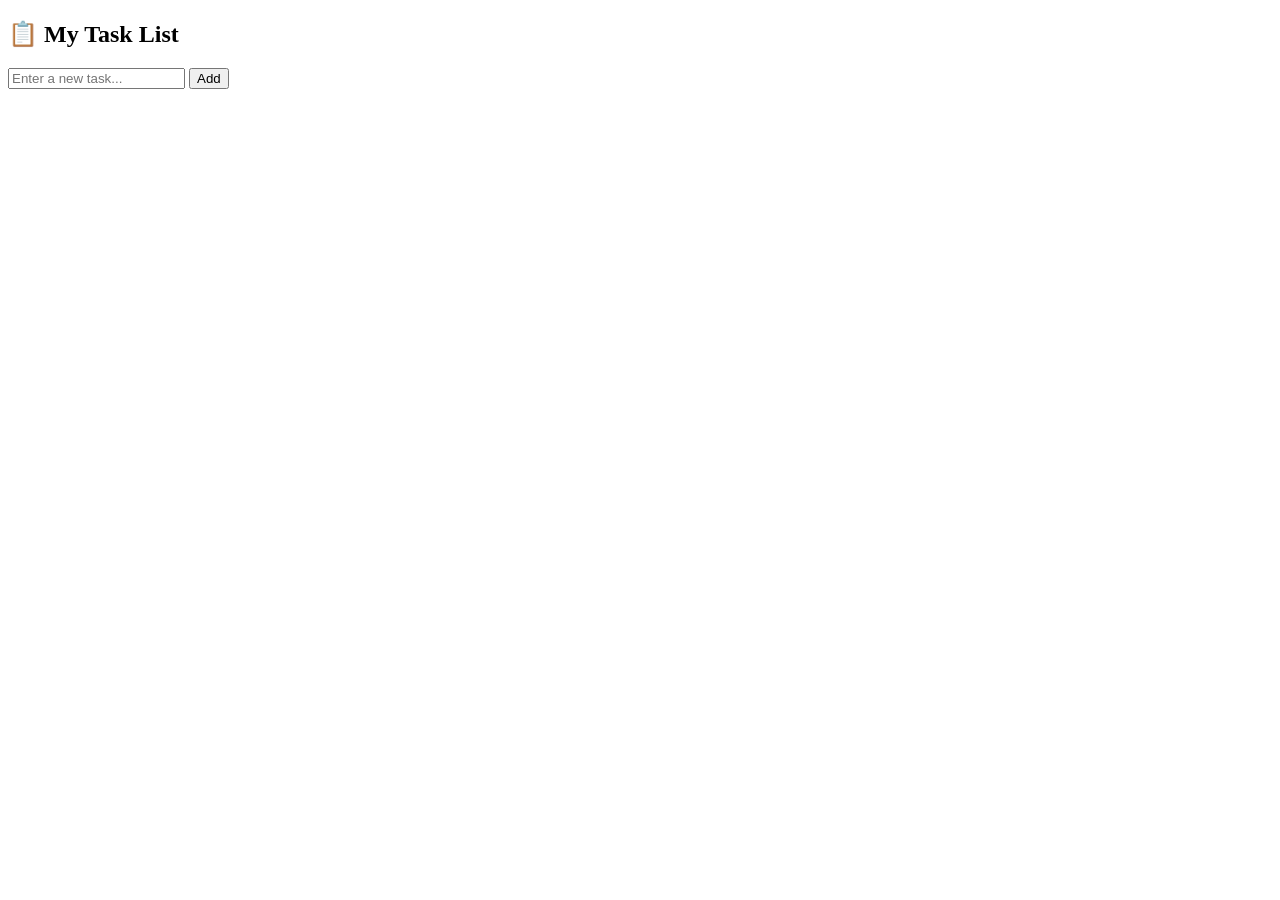
==== index.html @ 9e148e53 "Create index.html" ====
<!DOCTYPE html>
<html>
<head>
    <title>My School Task Tracker</title>
    <link rel="stylesheet" href="style.css">
</head>
<body>

    <div class="container">
        <h2>📋 My Task List</h2>
        <div class="input-group">
            <input type="text" id="taskInput" placeholder="Enter a new task...">
            <button onclick="addTask()">Add</button>
        </div>
        <ul id="taskList">
            </ul>
    </div>

    <script src="script.js"></script>
</body>
</html>
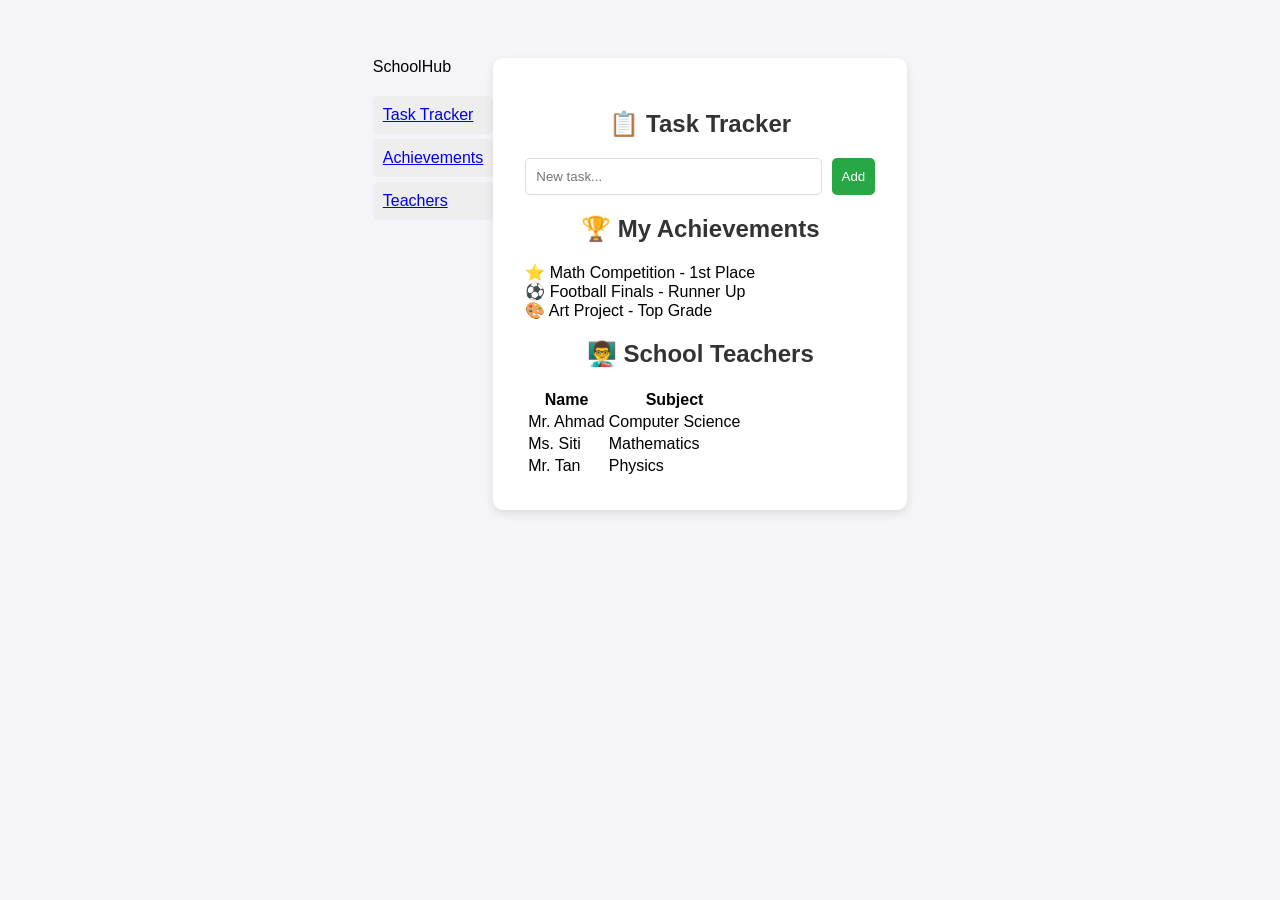
==== commit afd5d781: "Create index.html" ====
--- a/index.html
+++ b/index.html
@@ -1,19 +1,49 @@
 <!DOCTYPE html>
-<html>
+<html lang="en">
 <head>
-    <title>My School Task Tracker</title>
+    <meta charset="UTF-8">
+    <title>My School Hub</title>
     <link rel="stylesheet" href="style.css">
 </head>
 <body>
 
+    <nav>
+        <div class="logo">SchoolHub</div>
+        <ul>
+            <li><a href="#" onclick="showPage('tasks')">Task Tracker</a></li>
+            <li><a href="#" onclick="showPage('achievements')">Achievements</a></li>
+            <li><a href="#" onclick="showPage('teachers')">Teachers</a></li>
+        </ul>
+    </nav>
+
     <div class="container">
-        <h2>📋 My Task List</h2>
-        <div class="input-group">
-            <input type="text" id="taskInput" placeholder="Enter a new task...">
-            <button onclick="addTask()">Add</button>
-        </div>
-        <ul id="taskList">
-            </ul>
+        <section id="tasks" class="page active">
+            <h2>📋 Task Tracker</h2>
+            <div class="input-group">
+                <input type="text" id="taskInput" placeholder="New task...">
+                <button onclick="addTask()">Add</button>
+            </div>
+            <ul id="taskList"></ul>
+        </section>
+
+        <section id="achievements" class="page">
+            <h2>🏆 My Achievements</h2>
+            <div class="card-grid">
+                <div class="card">⭐ Math Competition - 1st Place</div>
+                <div class="card">⚽ Football Finals - Runner Up</div>
+                <div class="card">🎨 Art Project - Top Grade</div>
+            </div>
+        </section>
+
+        <section id="teachers" class="page">
+            <h2>👨‍🏫 School Teachers</h2>
+            <table id="teacherTable">
+                <tr><th>Name</th><th>Subject</th></tr>
+                <tr><td>Mr. Ahmad</td><td>Computer Science</td></tr>
+                <tr><td>Ms. Siti</td><td>Mathematics</td></tr>
+                <tr><td>Mr. Tan</td><td>Physics</td></tr>
+            </table>
+        </section>
     </div>
 
     <script src="script.js"></script>
--- a/style.css
+++ b/style.css
@@ -0,0 +1,65 @@
+body {
+    font-family: Arial, sans-serif;
+    background-color: #f4f4f9;
+    display: flex;
+    justify-content: center;
+    padding-top: 50px;
+}
+
+.container {
+    background: white;
+    padding: 2rem;
+    border-radius: 10px;
+    box-shadow: 0 4px 10px rgba(0,0,0,0.1);
+    width: 350px;
+}
+
+h2 { text-align: center; color: #333; }
+
+.input-group {
+    display: flex;
+    gap: 10px;
+}
+
+input {
+    flex: 1;
+    padding: 10px;
+    border: 1px solid #ddd;
+    border-radius: 5px;
+}
+
+button {
+    padding: 10px;
+    background-color: #28a745;
+    color: white;
+    border: none;
+    border-radius: 5px;
+    cursor: pointer;
+}
+
+button:hover { background-color: #218838; }
+
+ul {
+    list-style: none;
+    padding: 0;
+    margin-top: 20px;
+}
+
+li {
+    background: #eee;
+    margin-bottom: 5px;
+    padding: 10px;
+    display: flex;
+    justify-content: space-between;
+    align-items: center;
+    border-radius: 5px;
+}
+
+.delete-btn {
+    background: #dc3545;
+    color: white;
+    border: none;
+    padding: 5px 10px;
+    border-radius: 3px;
+    cursor: pointer;
+}
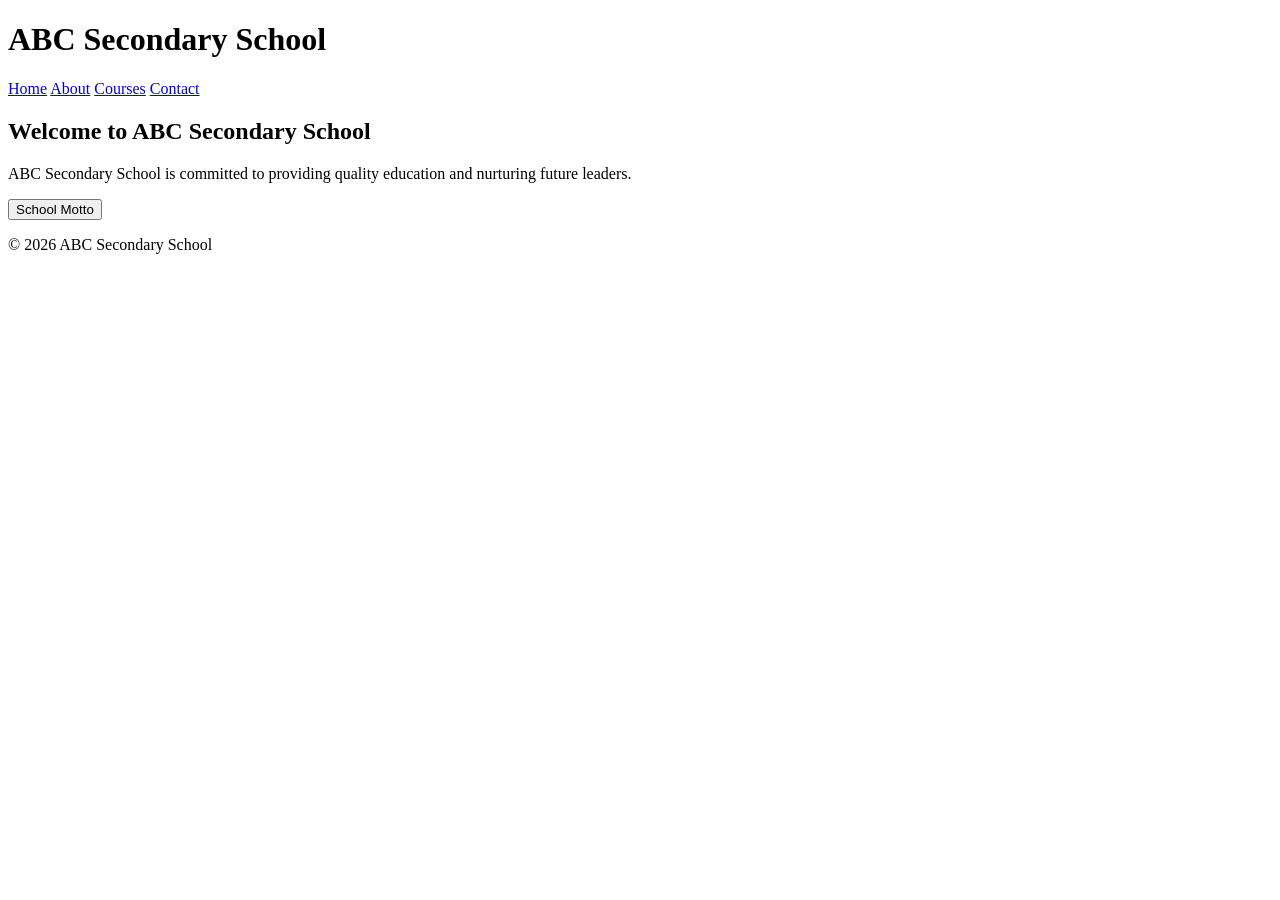
==== commit 76251aff: "Create index.html" ====
--- a/index.html
+++ b/index.html
@@ -1,51 +1,37 @@
 <!DOCTYPE html>
 <html lang="en">
 <head>
-    <meta charset="UTF-8">
-    <title>My School Hub</title>
-    <link rel="stylesheet" href="style.css">
+  <meta charset="UTF-8">
+  <title>ABC Secondary School</title>
+  <link rel="stylesheet" href="css/style.css">
 </head>
 <body>
 
-    <nav>
-        <div class="logo">SchoolHub</div>
-        <ul>
-            <li><a href="#" onclick="showPage('tasks')">Task Tracker</a></li>
-            <li><a href="#" onclick="showPage('achievements')">Achievements</a></li>
-            <li><a href="#" onclick="showPage('teachers')">Teachers</a></li>
-        </ul>
-    </nav>
+<header>
+  <h1>ABC Secondary School</h1>
+  <nav>
+    <a href="index.html">Home</a>
+    <a href="about.html">About</a>
+    <a href="courses.html">Courses</a>
+    <a href="contact.html">Contact</a>
+  </nav>
+</header>
 
-    <div class="container">
-        <section id="tasks" class="page active">
-            <h2>📋 Task Tracker</h2>
-            <div class="input-group">
-                <input type="text" id="taskInput" placeholder="New task...">
-                <button onclick="addTask()">Add</button>
-            </div>
-            <ul id="taskList"></ul>
-        </section>
+<main>
+  <h2>Welcome to ABC Secondary School</h2>
+  <p>
+    ABC Secondary School is committed to providing quality education
+    and nurturing future leaders.
+  </p>
 
-        <section id="achievements" class="page">
-            <h2>🏆 My Achievements</h2>
-            <div class="card-grid">
-                <div class="card">⭐ Math Competition - 1st Place</div>
-                <div class="card">⚽ Football Finals - Runner Up</div>
-                <div class="card">🎨 Art Project - Top Grade</div>
-            </div>
-        </section>
+  <button id="infoBtn">School Motto</button>
+  <p id="infoText"></p>
+</main>
 
-        <section id="teachers" class="page">
-            <h2>👨‍🏫 School Teachers</h2>
-            <table id="teacherTable">
-                <tr><th>Name</th><th>Subject</th></tr>
-                <tr><td>Mr. Ahmad</td><td>Computer Science</td></tr>
-                <tr><td>Ms. Siti</td><td>Mathematics</td></tr>
-                <tr><td>Mr. Tan</td><td>Physics</td></tr>
-            </table>
-        </section>
-    </div>
+<footer>
+  <p>© 2026 ABC Secondary School</p>
+</footer>
 
-    <script src="script.js"></script>
+<script src="js/main.js"></script>
 </body>
 </html>
